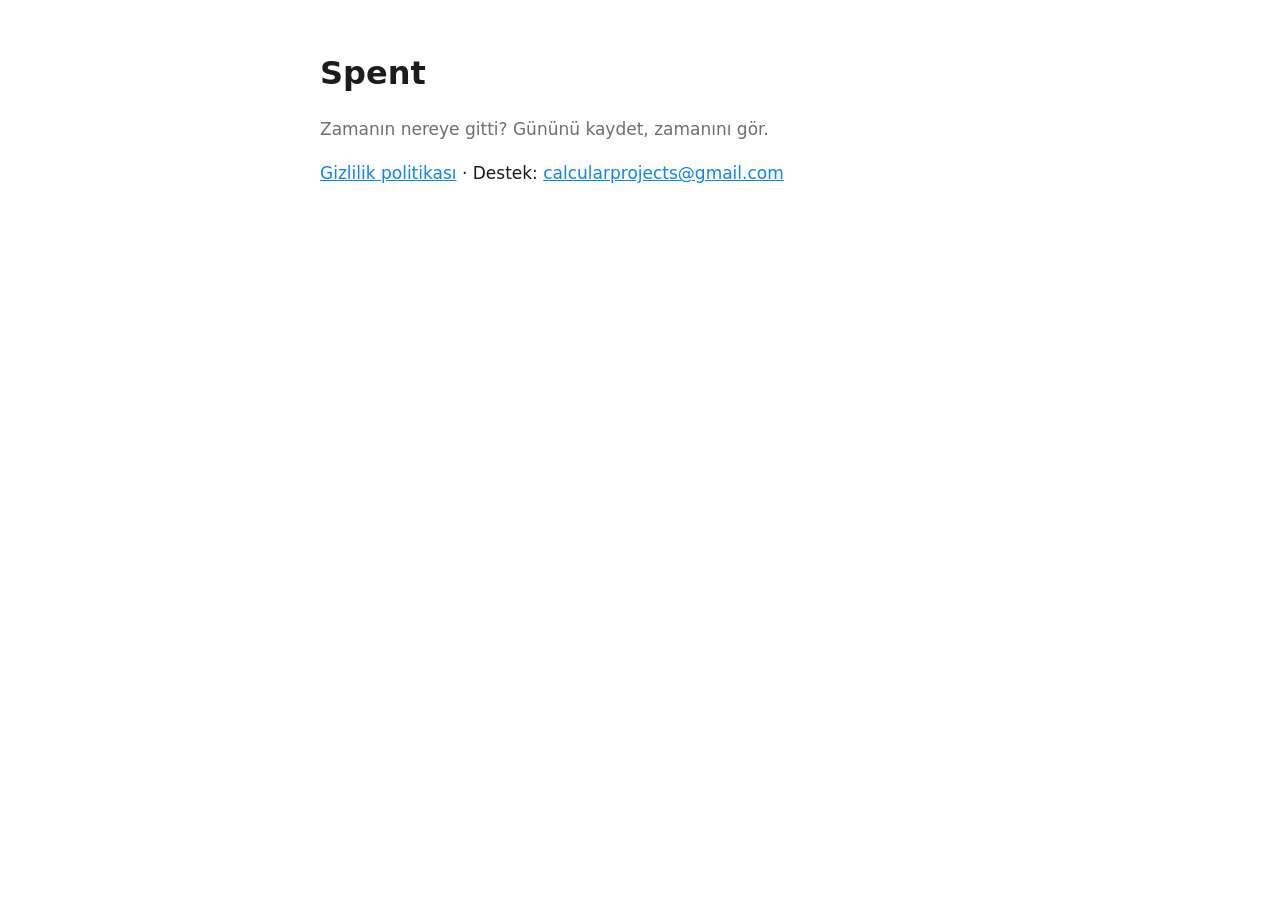
==== index.html @ 439f2a18 "Create index.html" ====
<!doctype html>
<html lang="tr">
<head>
<meta charset="utf-8">
<meta name="viewport" content="width=device-width, initial-scale=1">
<title>Spent</title>
<style>
body{font:17px/1.6 -apple-system,system-ui,sans-serif;max-width:640px;margin:48px auto;padding:0 20px;color:#1c1c1e}
h1{font-size:32px;margin-bottom:4px}a{color:#0a84ff}.m{color:#6e6e73}
@media (prefers-color-scheme:dark){body{background:#1c1c1e;color:#f2f2f7}.m{color:#98989d}}
</style>
</head>
<body>
<h1>Spent</h1>
<p class="m">Zamanın nereye gitti? Gününü kaydet, zamanını gör.</p>
<p><a href="privacy.html">Gizlilik politikası</a> · Destek: <a href="mailto:calcularprojects@gmail.com">calcularprojects@gmail.com</a></p>
</body>
</html>
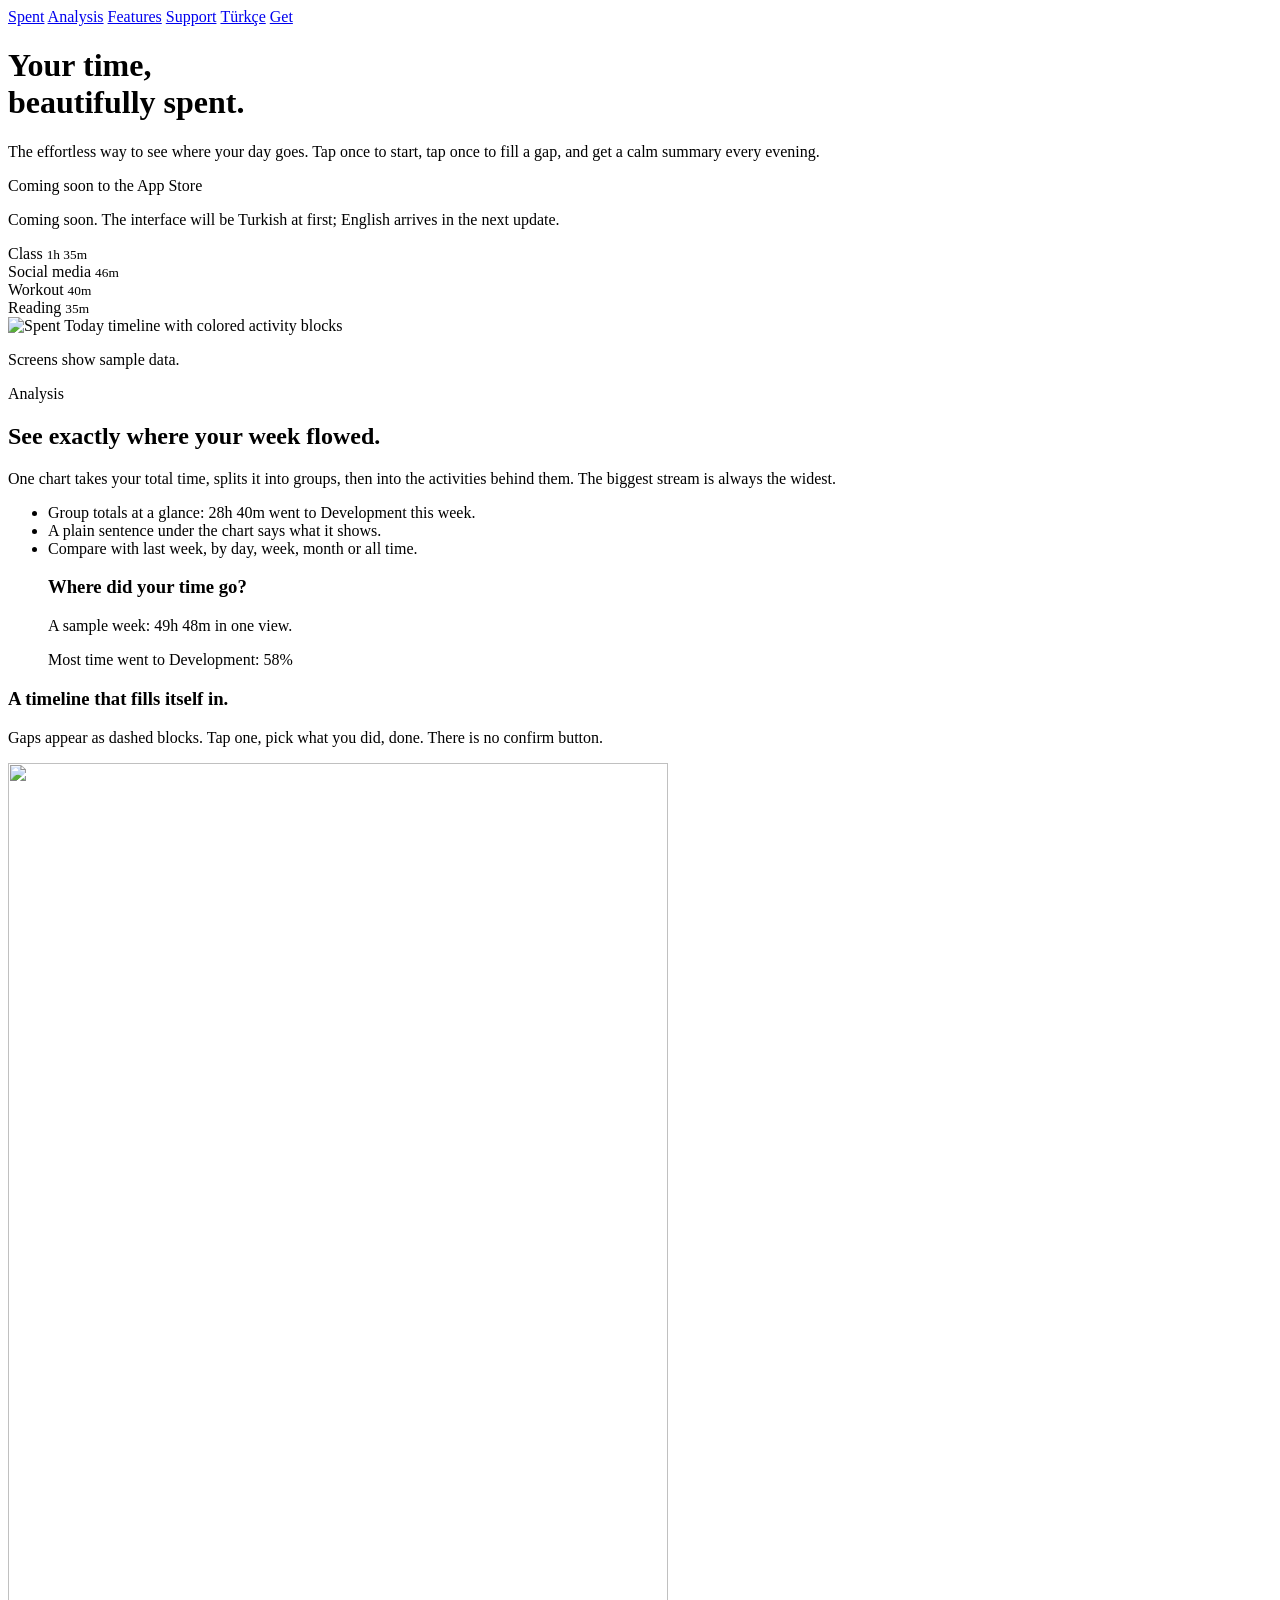
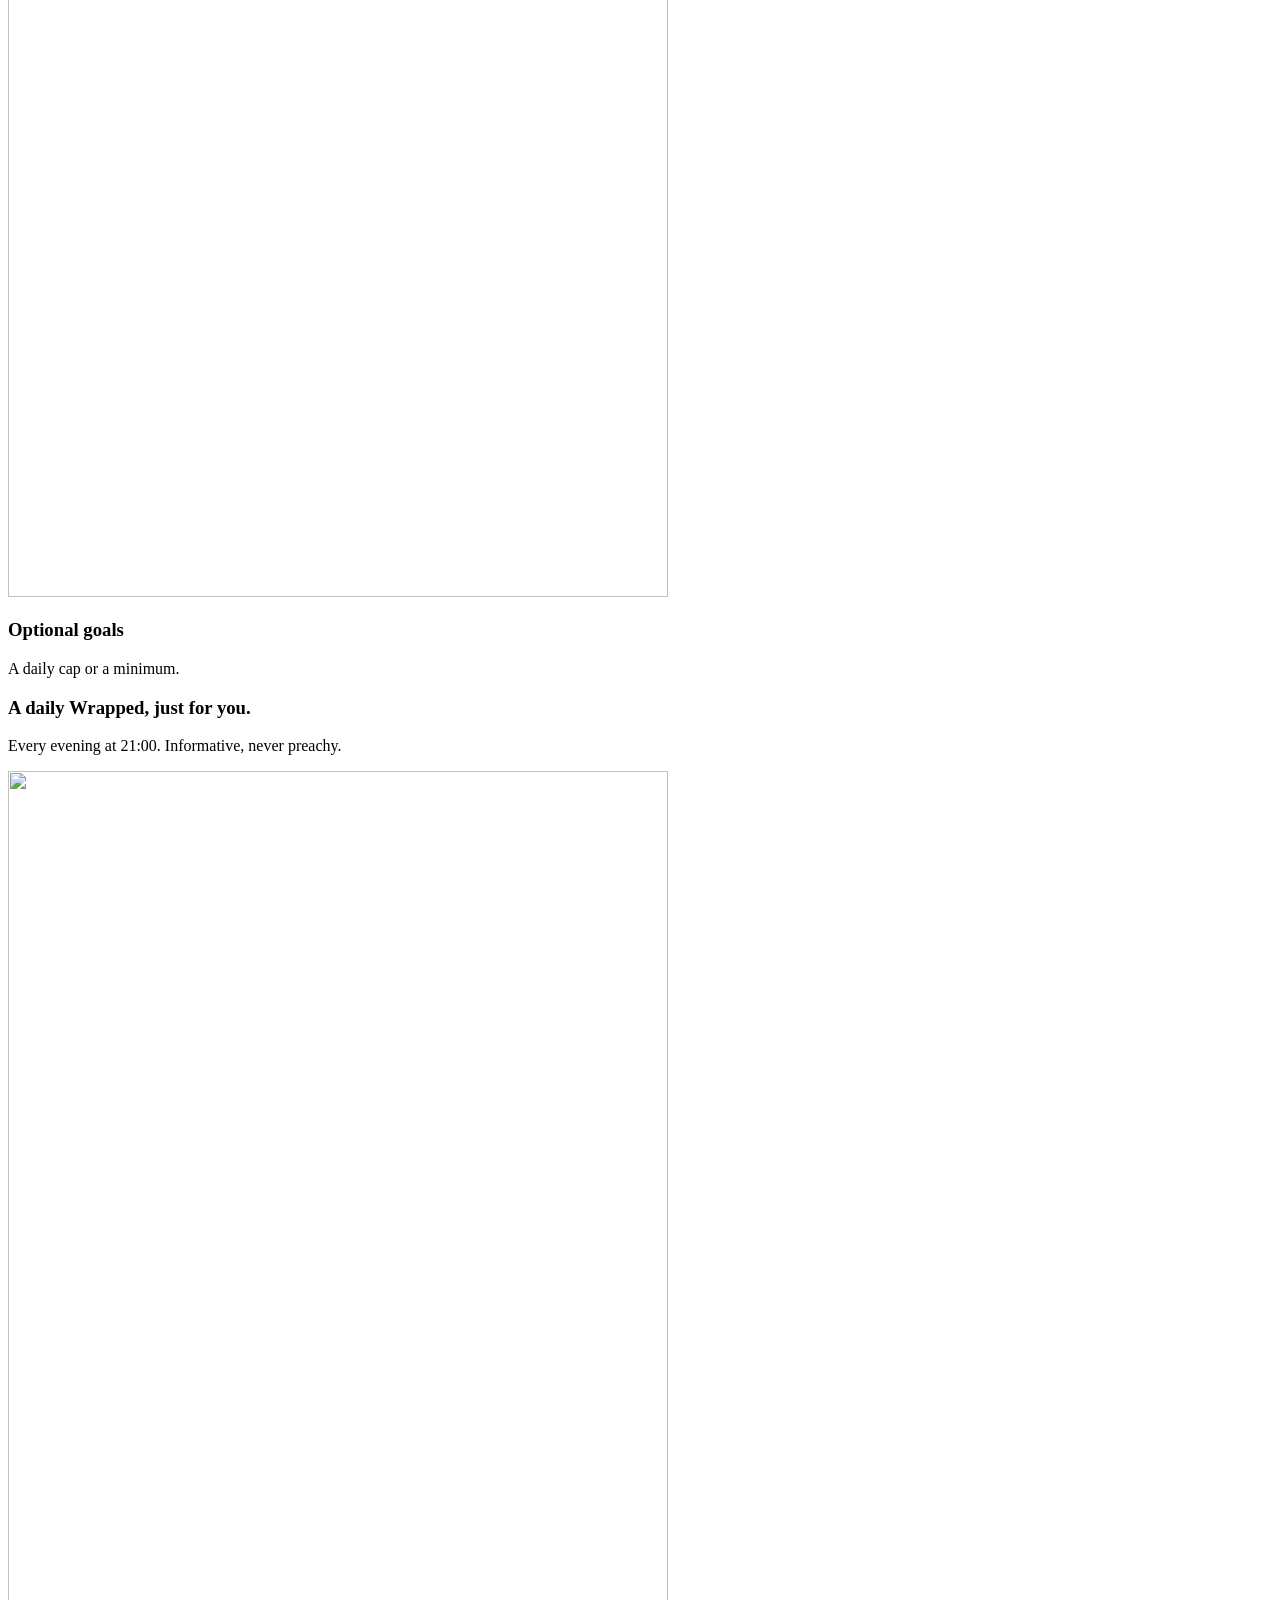
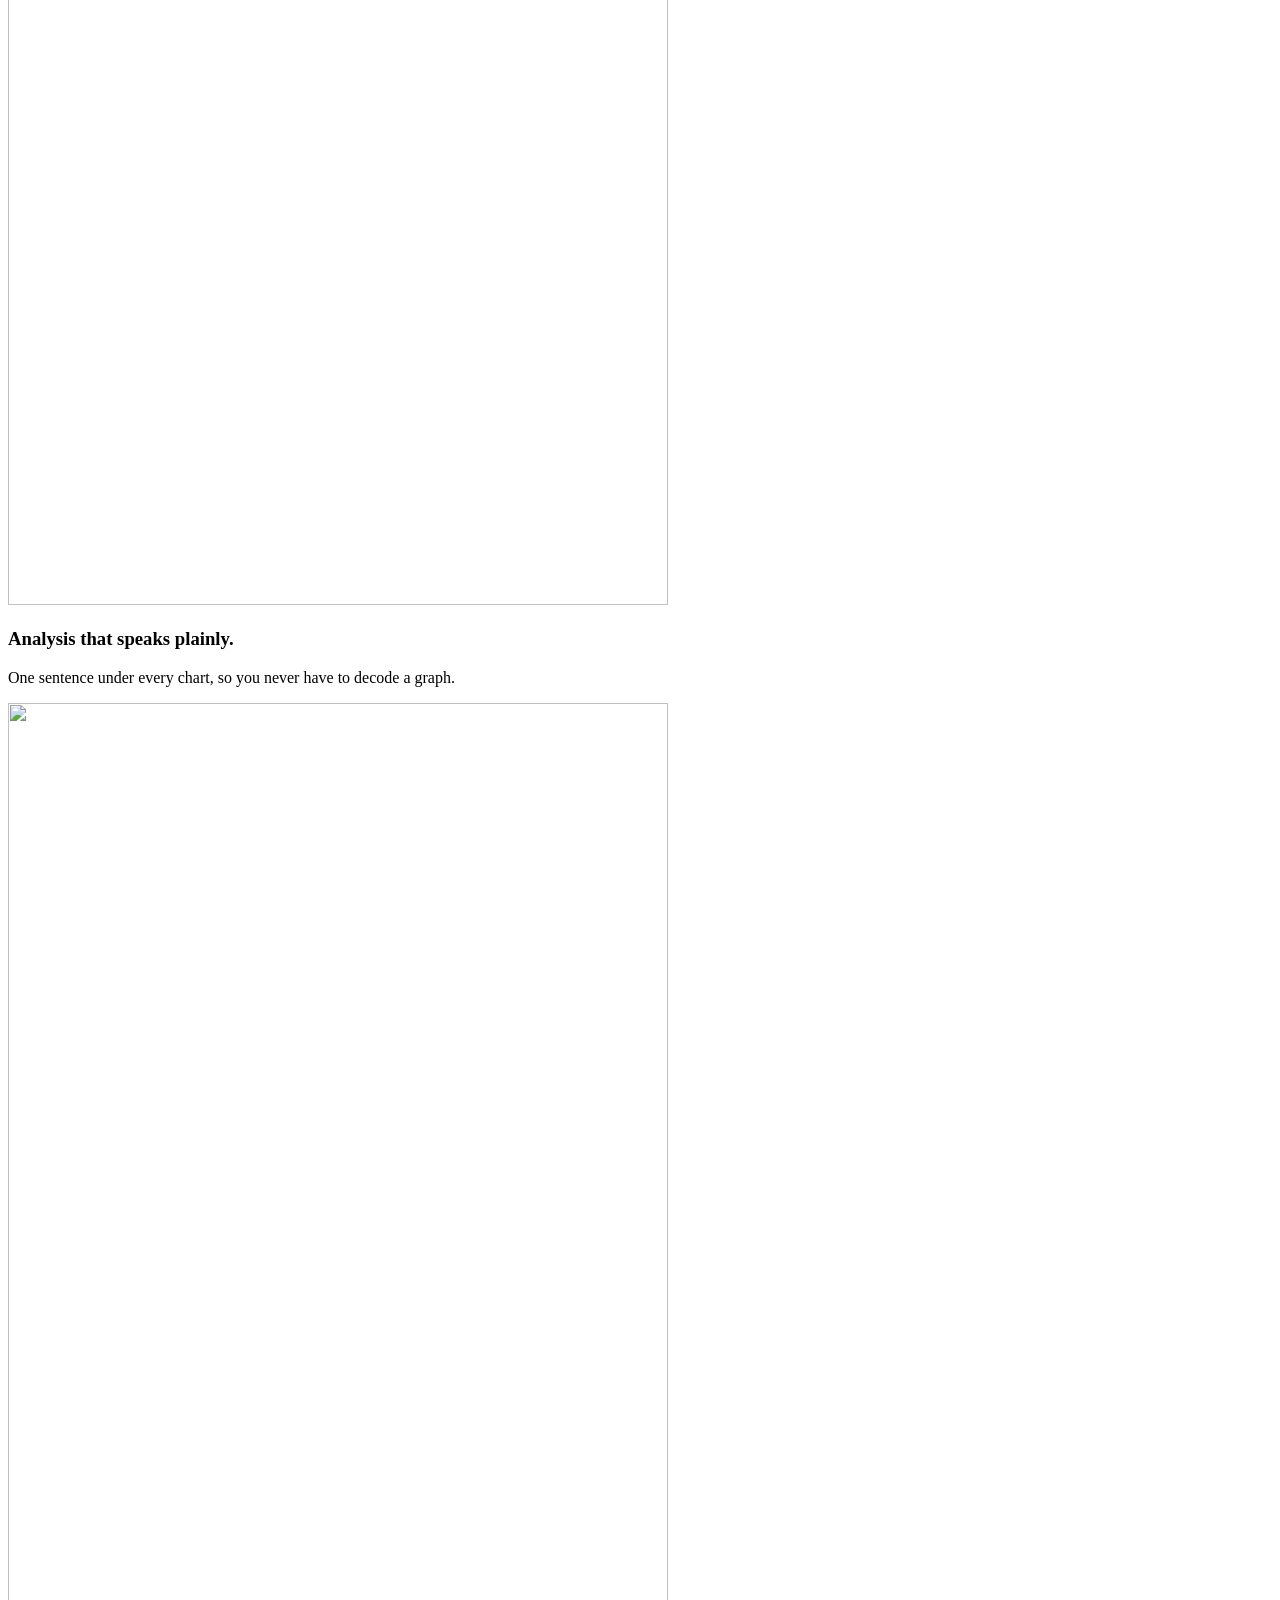
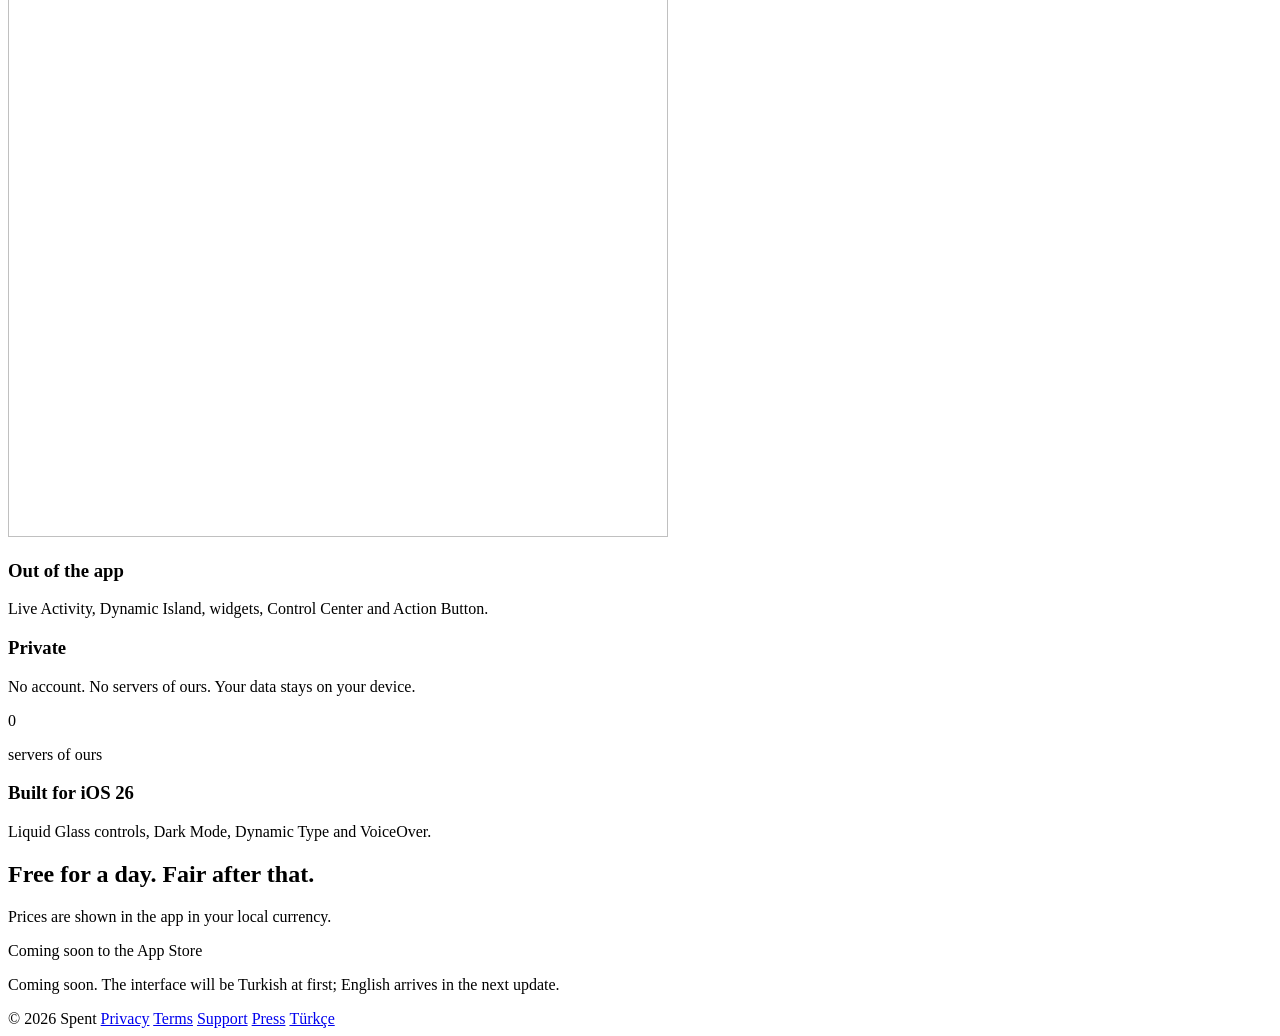
==== commit 440f3253: "Add files via upload" ====
--- a/index.html
+++ b/index.html
@@ -1,18 +1,104 @@
 <!doctype html>
-<html lang="tr">
+<html lang="en">
 <head>
 <meta charset="utf-8">
-<meta name="viewport" content="width=device-width, initial-scale=1">
-<title>Spent</title>
-<style>
-body{font:17px/1.6 -apple-system,system-ui,sans-serif;max-width:640px;margin:48px auto;padding:0 20px;color:#1c1c1e}
-h1{font-size:32px;margin-bottom:4px}a{color:#0a84ff}.m{color:#6e6e73}
-@media (prefers-color-scheme:dark){body{background:#1c1c1e;color:#f2f2f7}.m{color:#98989d}}
-</style>
+<meta name="viewport" content="width=device-width,initial-scale=1,viewport-fit=cover">
+<title>Spent: where did your time go?</title>
+<meta name="description" content="Spent is an iOS time tracker. Log your day in one tap, then see where your time went in a calm daily summary. No account, no servers, no judgment.">
+<meta name="theme-color" content="#f2f2f7" media="(prefers-color-scheme: light)">
+<meta name="theme-color" content="#000000" media="(prefers-color-scheme: dark)">
+
+<link rel="canonical" href="https://foxq87.github.io/spent-site/">
+<link rel="alternate" hreflang="en" href="https://foxq87.github.io/spent-site/">
+<link rel="alternate" hreflang="tr" href="https://foxq87.github.io/spent-site/tr/">
+<link rel="alternate" hreflang="x-default" href="https://foxq87.github.io/spent-site/">
+<link rel="icon" href="/spent-site/favicon.ico" sizes="48x48">
+<link rel="icon" href="/spent-site/icon-192.png" type="image/png" sizes="192x192">
+<link rel="apple-touch-icon" href="/spent-site/apple-touch-icon.png">
+<meta property="og:type" content="website">
+<meta property="og:site_name" content="Spent">
+<meta property="og:title" content="Spent: where did your time go?">
+<meta property="og:description" content="Spent is an iOS time tracker. Log your day in one tap, then see where your time went in a calm daily summary. No account, no servers, no judgment.">
+<meta property="og:url" content="https://foxq87.github.io/spent-site/">
+<meta property="og:image" content="https://foxq87.github.io/spent-site/og-en.png">
+<meta property="og:image:width" content="1200">
+<meta property="og:image:height" content="630">
+<meta property="og:locale" content="en_US">
+<meta name="twitter:card" content="summary_large_image">
+<meta name="twitter:title" content="Spent: where did your time go?">
+<meta name="twitter:description" content="Spent is an iOS time tracker. Log your day in one tap, then see where your time went in a calm daily summary. No account, no servers, no judgment.">
+<meta name="twitter:image" content="https://foxq87.github.io/spent-site/og-en.png">
+
+<link rel="stylesheet" href="/spent-site/style.css">
+
 </head>
-<body>
-<h1>Spent</h1>
-<p class="m">Zamanın nereye gitti? Gününü kaydet, zamanını gör.</p>
-<p><a href="privacy.html">Gizlilik politikası</a> · Destek: <a href="mailto:calcularprojects@gmail.com">calcularprojects@gmail.com</a></p>
+<body class="">
+<nav class="nav" aria-label="Main">
+<a class="brand" href="/spent-site/">Spent</a>
+<a class="lnk" href="/spent-site/#flow">Analysis</a>
+<a class="lnk" href="/spent-site/#features">Features</a>
+<a class="lnk" href="/spent-site/support.html">Support</a>
+<a class="lang" href="/spent-site/tr/" hreflang="tr" lang="tr" data-lang="tr">Türkçe</a>
+<a class="pill" href="/spent-site/#pricing">Get</a>
+</nav>
+<div class="wrap">
+<header class="hero">
+ <h1>Your time,<br><span>beautifully spent.</span></h1>
+ <p class="sub">The effortless way to see where your day goes. Tap once to start, tap once to fill a gap, and get a calm summary every evening.</p>
+ <span class="cta soon" role="note">Coming soon to the App Store</span><p class="note">Coming soon. The interface will be Turkish at first; English arrives in the next update.</p>
+</header>
+<div class="stage">
+ <div class="chip c1">Class <small>1h 35m</small></div><div class="chip c2">Social media <small>46m</small></div><div class="chip c3">Workout <small>40m</small></div><div class="chip c4">Reading <small>35m</small></div>
+ <div class="phone"><img src="/spent-site/img/1-today.png" width="660" height="1434" alt="Spent Today timeline with colored activity blocks" fetchpriority="high"></div>
+</div>
+<p class="note">Screens show sample data.</p>
+
+<section class="flow" id="flow">
+ <div>
+  <div class="eyebrow">Analysis</div>
+  <h2>See exactly where your week flowed.</h2>
+  <p>One chart takes your total time, splits it into groups, then into the activities behind them. The biggest stream is always the widest.</p>
+  <ul><li><i style="background:#5E5CE6"></i>Group totals at a glance: 28h 40m went to Development this week.</li><li><i style="background:#FF7A00"></i>A plain sentence under the chart says what it shows.</li><li><i style="background:#30B158"></i>Compare with last week, by day, week, month or all time.</li></ul>
+ </div>
+ <figure class="flowfig">
+  <h3>Where did your time go?</h3>
+  <p class="figsub">A sample week: 49h 48m in one view.</p>
+  <div id="sankey" role="img" aria-label="Flow chart of a sample week: 49h 48m total. Development 28h 40m (Coding 14h, Class 11h 05m, Reading 3h 35m). Screen 16h 28m (Social media). Health 4h 40m (Workout)."></div>
+  <div class="figsum">Most time went to Development: 58%</div>
+ </figure>
+</section>
+
+<section class="grid" id="features">
+ <div class="card s4"><h3>A timeline that fills itself in.</h3><p>Gaps appear as dashed blocks. Tap one, pick what you did, done. There is no confirm button.</p><img class="shot" src="/spent-site/img/1-today.png" width="660" height="1434" loading="lazy" alt="" style="right:40px"></div>
+ <div class="card s2"><h3>Optional goals</h3><p>A daily cap or a minimum.</p><div class="ring" data-t="1h 02m" role="img" aria-label="Progress ring, 1 hour 2 minutes"></div><div class="dotsrow" aria-hidden="true"><i></i><i></i><i class="g"></i><i></i><i class="g"></i><i></i><i class="o"></i></div></div>
+ <div class="card dark s3"><h3>A daily Wrapped, just for you.</h3><p>Every evening at 21:00. Informative, never preachy.</p><img class="shot" src="/spent-site/img/4-wrapped.png" width="660" height="1434" loading="lazy" alt=""></div>
+ <div class="card s3"><h3>Analysis that speaks plainly.</h3><p>One sentence under every chart, so you never have to decode a graph.</p><img class="shot" src="/spent-site/img/3-analysis.png" width="660" height="1434" loading="lazy" alt=""></div>
+ <div class="card s2"><h3>Out of the app</h3><p>Live Activity, Dynamic Island, widgets, Control Center and Action Button.</p></div>
+ <div class="card s2"><h3>Private</h3><p>No account. No servers of ours. Your data stays on your device.</p><div class="big">0</div><p>servers of ours</p></div>
+ <div class="card s2"><h3>Built for iOS 26</h3><p>Liquid Glass controls, Dark Mode, Dynamic Type and VoiceOver.</p></div>
+</section>
+
+<section class="price" id="pricing"><h2>Free for a day. Fair after that.</h2>
+ <p>Prices are shown in the app in your local currency.</p>
+ 
+ <span class="cta soon" role="note">Coming soon to the App Store</span><p class="note">Coming soon. The interface will be Turkish at first; English arrives in the next update.</p></section>
+</div><script>window.SPENT_FLOW={"h": "h", "m": "m", "total": "TOTAL", "groups": [{"n": "Development", "c": "#5E5CE6", "a": [{"n": "Coding", "m": 840, "c": "#5E5CE6"}, {"n": "Class", "m": 665, "c": "#0A84FF"}, {"n": "Reading", "m": 215, "c": "#AF52DE"}]}, {"n": "Screen", "c": "#FF7A00", "a": [{"n": "Social media", "m": 988, "c": "#FF7A00"}]}, {"n": "Health", "c": "#30B158", "a": [{"n": "Workout", "m": 280, "c": "#30B158"}]}]};</script>
+<script src="/spent-site/sankey.js" defer></script>
+<footer class="foot"><div class="footin">
+<span>© 2026 Spent</span>
+<a href="/spent-site/privacy.html">Privacy</a>
+<a href="/spent-site/terms.html">Terms</a>
+<a href="/spent-site/support.html">Support</a>
+<a href="/spent-site/press/">Press</a>
+<a href="/spent-site/tr/" hreflang="tr" lang="tr" data-lang="tr">Türkçe</a>
+</div></footer>
+<script>
+(function(){try{
+var l=document.querySelectorAll('[data-lang]');
+for(var i=0;i<l.length;i++)l[i].addEventListener('click',function(){localStorage.setItem('spent.lang',this.getAttribute('data-lang'))});
+var ch=localStorage.getItem('spent.lang');
+if(location.pathname==='/spent-site/'&&!ch&&/^tr\b/i.test(navigator.language||''))location.replace('/spent-site/tr/'+location.hash);
+}catch(x){}})();
+</script>
 </body>
 </html>
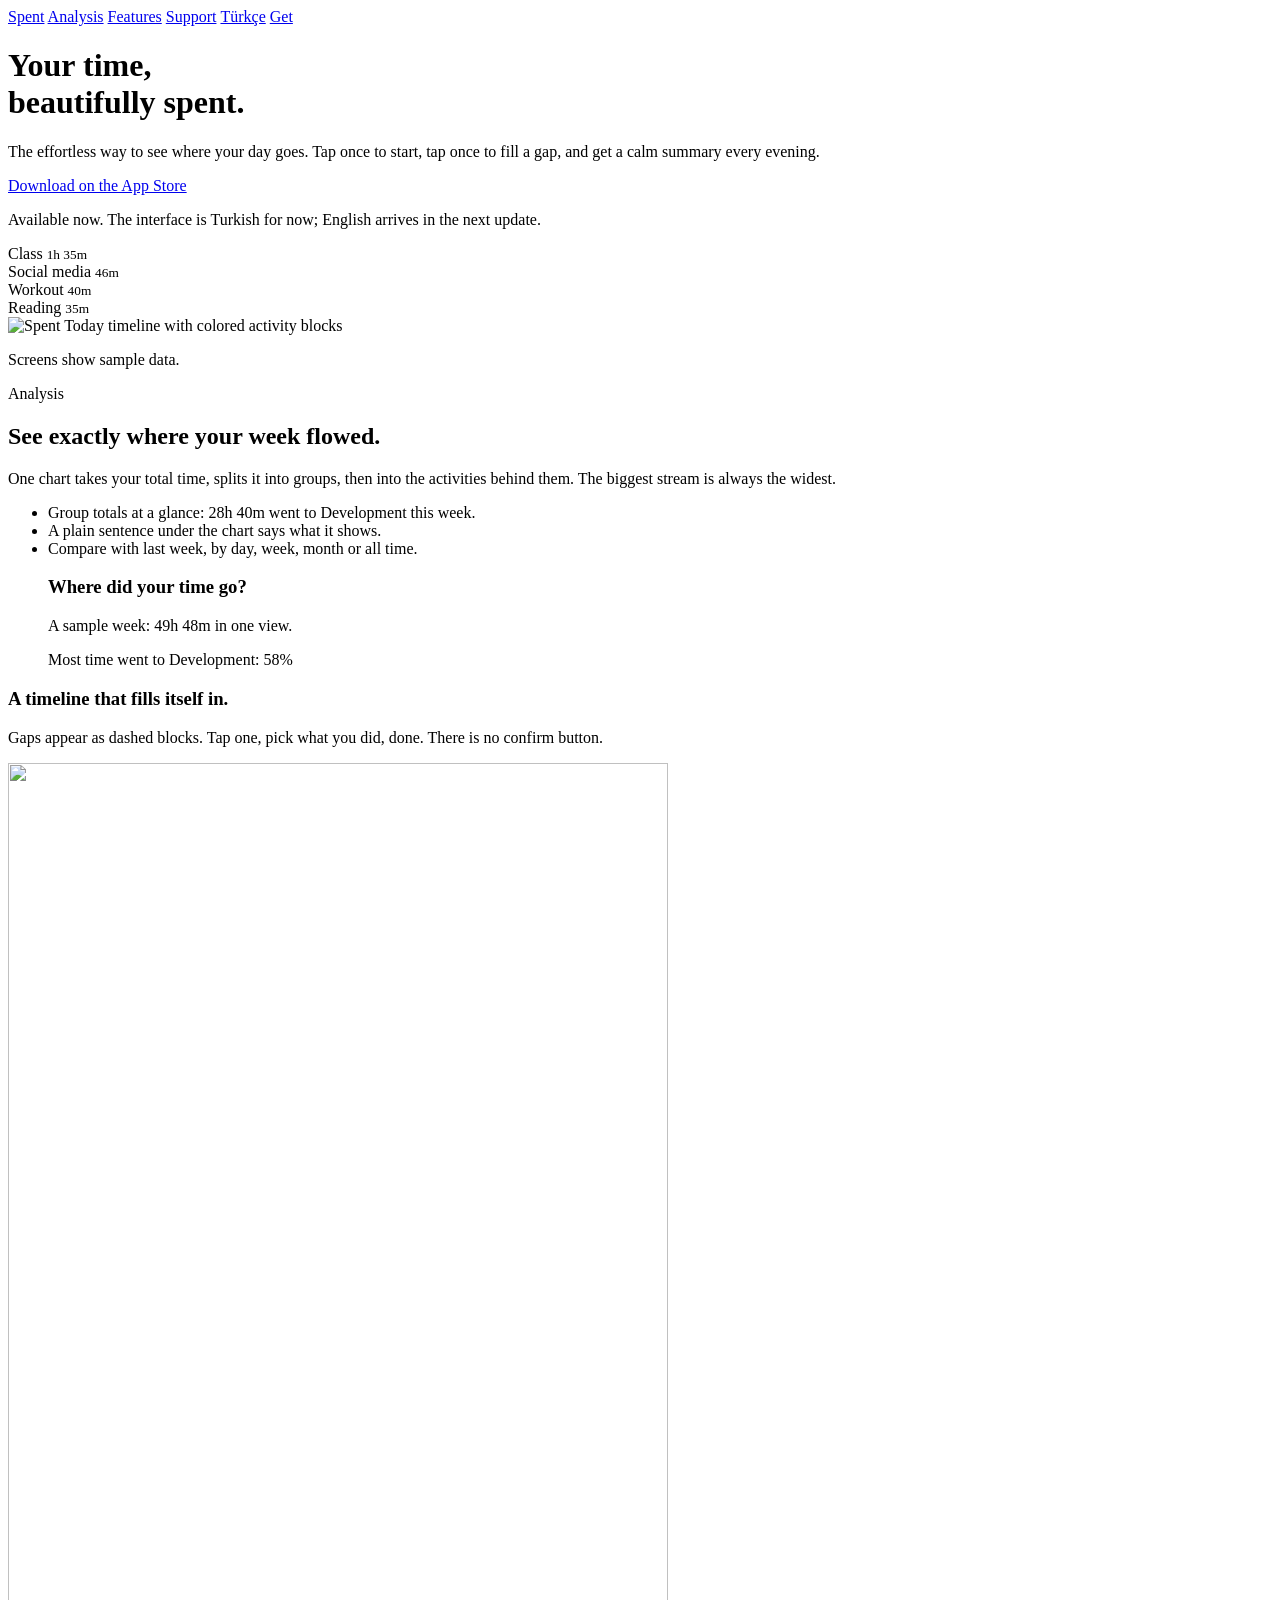
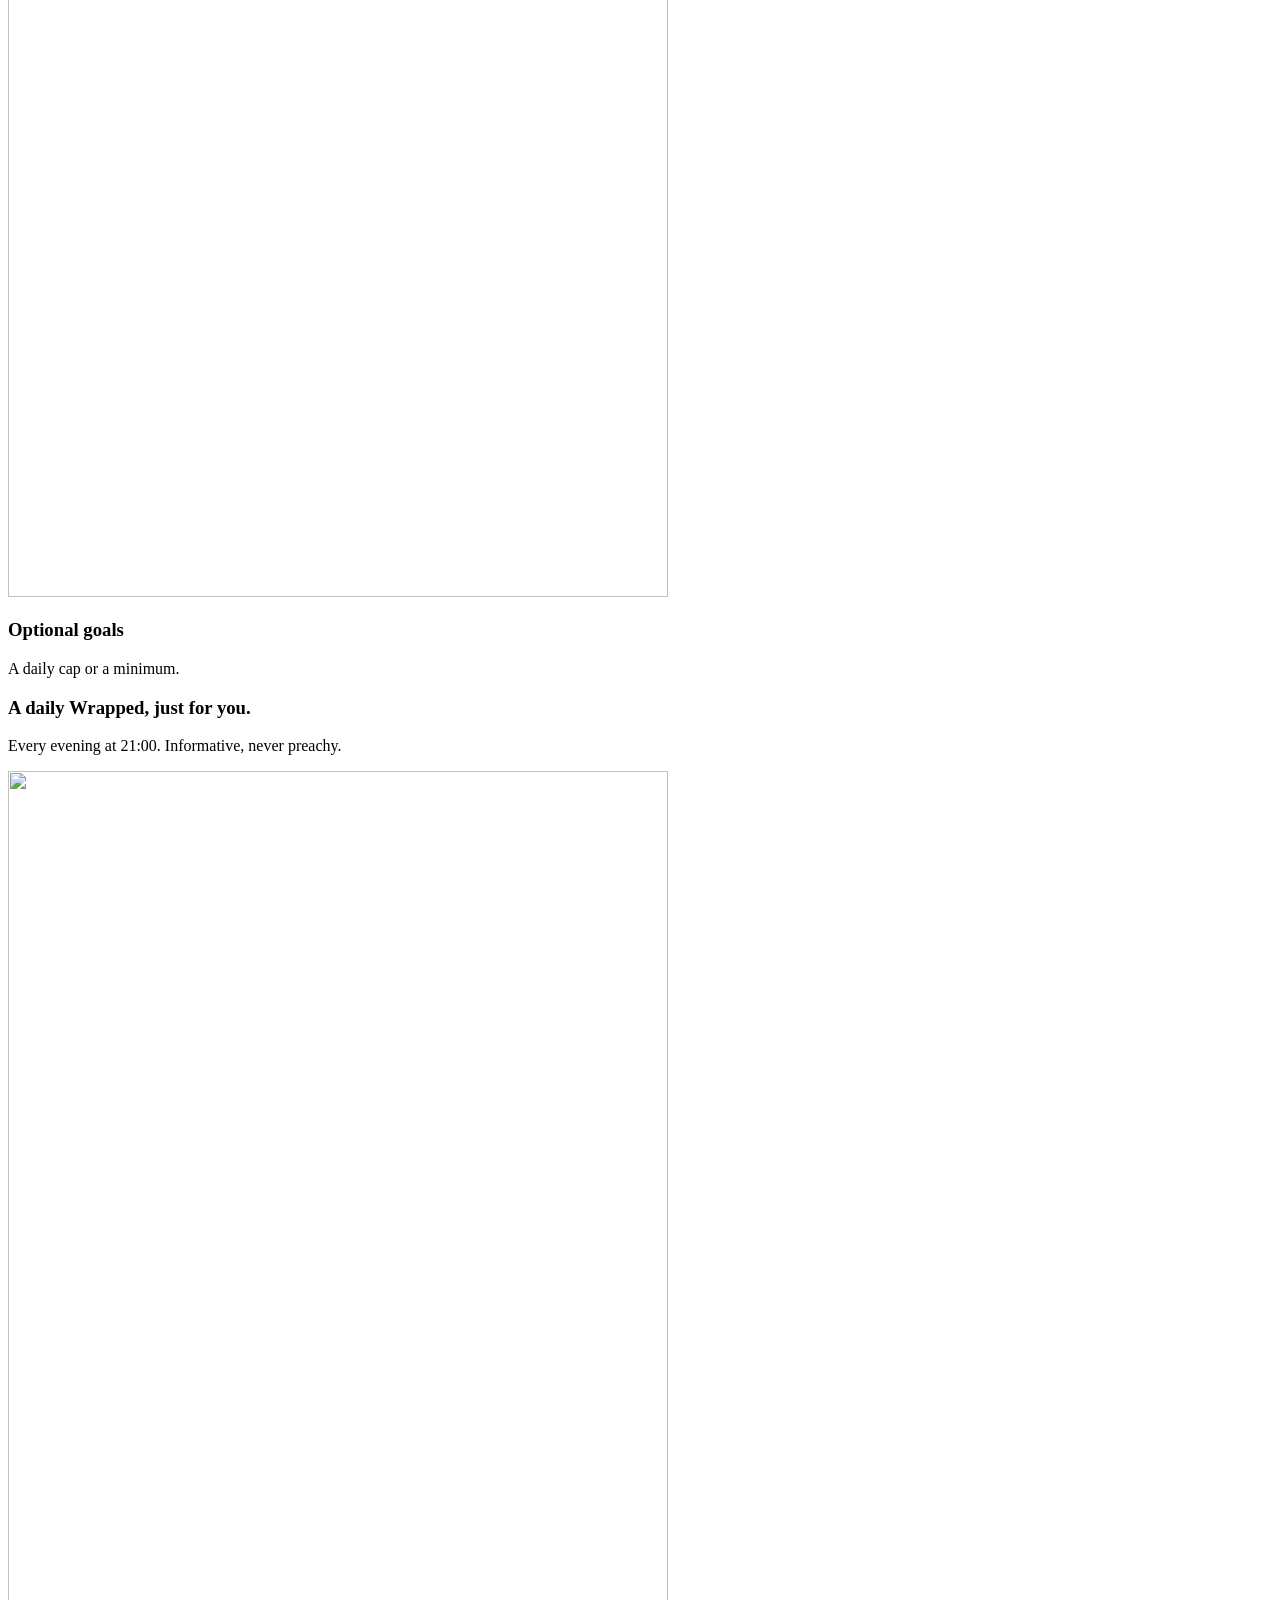
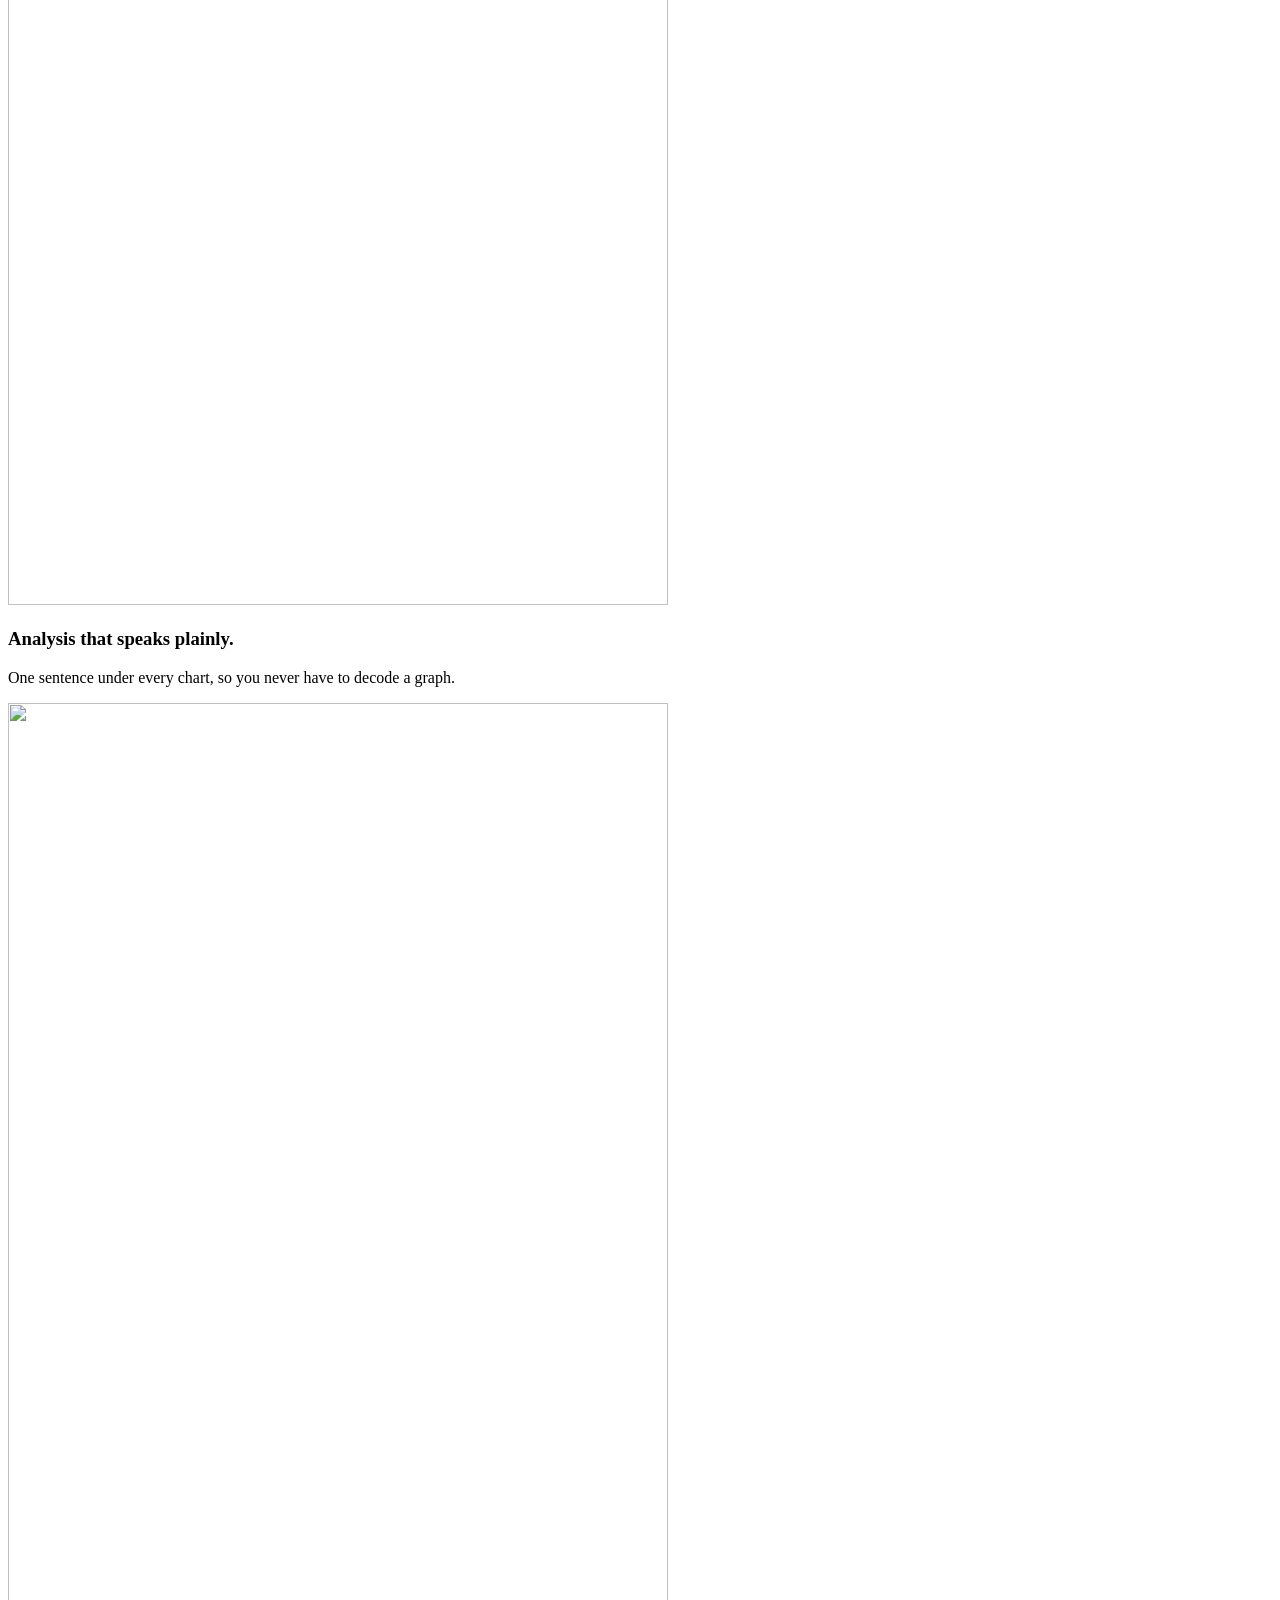
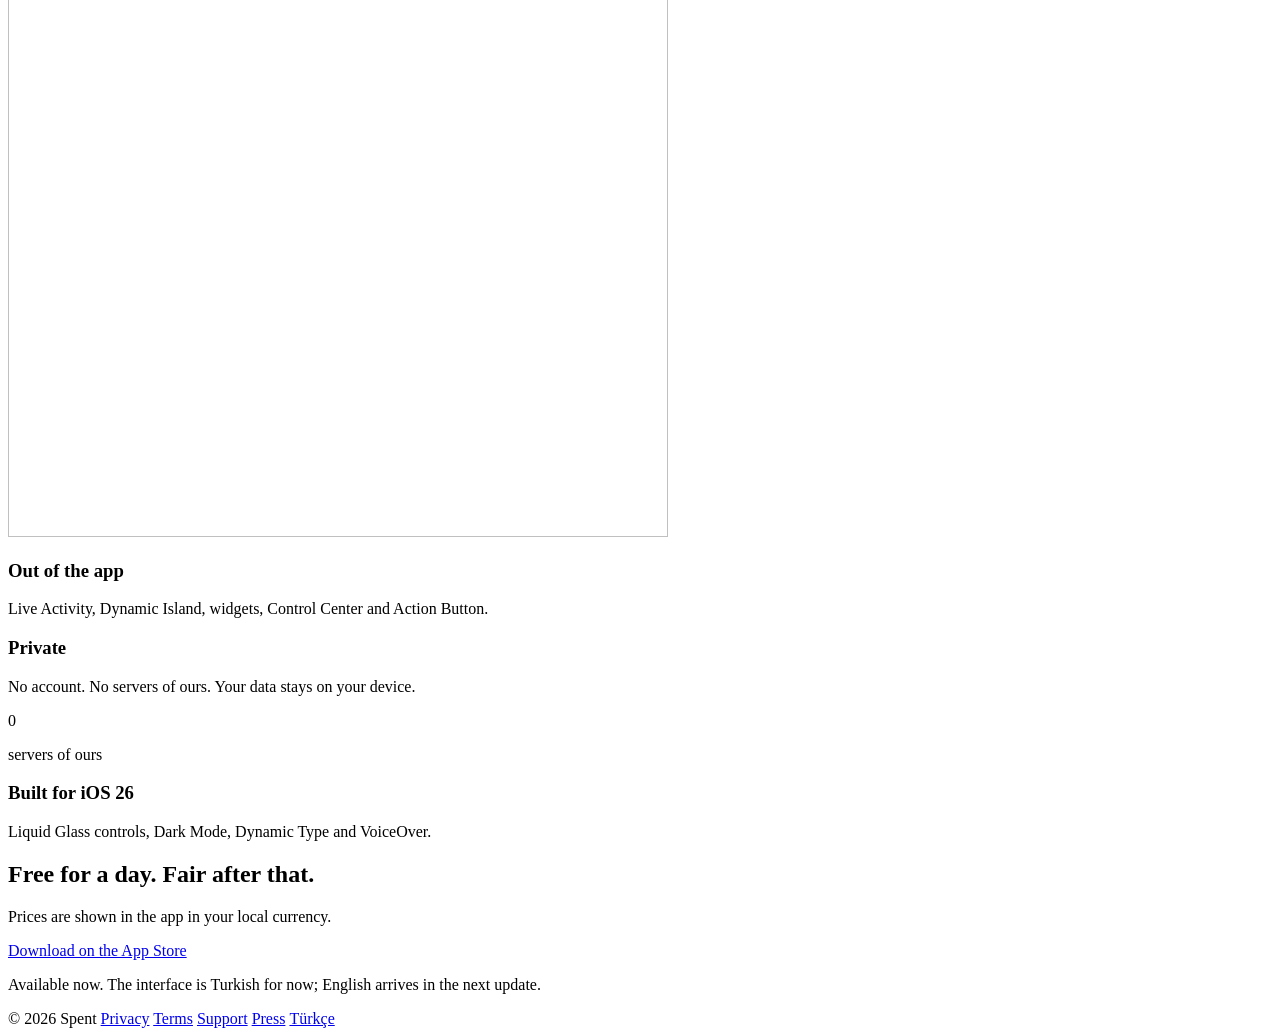
==== commit e61b6bef: "Add files via upload" ====
--- a/index.html
+++ b/index.html
@@ -28,7 +28,7 @@
 <meta name="twitter:title" content="Spent: where did your time go?">
 <meta name="twitter:description" content="Spent is an iOS time tracker. Log your day in one tap, then see where your time went in a calm daily summary. No account, no servers, no judgment.">
 <meta name="twitter:image" content="https://foxq87.github.io/spent-site/og-en.png">
-
+<meta name="apple-itunes-app" content="app-id=6820194893">
 <link rel="stylesheet" href="/spent-site/style.css">
 
 </head>
@@ -39,13 +39,13 @@
 <a class="lnk" href="/spent-site/#features">Features</a>
 <a class="lnk" href="/spent-site/support.html">Support</a>
 <a class="lang" href="/spent-site/tr/" hreflang="tr" lang="tr" data-lang="tr">Türkçe</a>
-<a class="pill" href="/spent-site/#pricing">Get</a>
+<a class="pill" href="https://apps.apple.com/tr/app/spent-view-your-life/id6820194893">Get</a>
 </nav>
 <div class="wrap">
 <header class="hero">
  <h1>Your time,<br><span>beautifully spent.</span></h1>
  <p class="sub">The effortless way to see where your day goes. Tap once to start, tap once to fill a gap, and get a calm summary every evening.</p>
- <span class="cta soon" role="note">Coming soon to the App Store</span><p class="note">Coming soon. The interface will be Turkish at first; English arrives in the next update.</p>
+ <a class="cta" href="https://apps.apple.com/tr/app/spent-view-your-life/id6820194893">Download on the App Store</a><p class="note">Available now. The interface is Turkish for now; English arrives in the next update.</p>
 </header>
 <div class="stage">
  <div class="chip c1">Class <small>1h 35m</small></div><div class="chip c2">Social media <small>46m</small></div><div class="chip c3">Workout <small>40m</small></div><div class="chip c4">Reading <small>35m</small></div>
@@ -81,7 +81,7 @@
 <section class="price" id="pricing"><h2>Free for a day. Fair after that.</h2>
  <p>Prices are shown in the app in your local currency.</p>
  
- <span class="cta soon" role="note">Coming soon to the App Store</span><p class="note">Coming soon. The interface will be Turkish at first; English arrives in the next update.</p></section>
+ <a class="cta" href="https://apps.apple.com/tr/app/spent-view-your-life/id6820194893">Download on the App Store</a><p class="note">Available now. The interface is Turkish for now; English arrives in the next update.</p></section>
 </div><script>window.SPENT_FLOW={"h": "h", "m": "m", "total": "TOTAL", "groups": [{"n": "Development", "c": "#5E5CE6", "a": [{"n": "Coding", "m": 840, "c": "#5E5CE6"}, {"n": "Class", "m": 665, "c": "#0A84FF"}, {"n": "Reading", "m": 215, "c": "#AF52DE"}]}, {"n": "Screen", "c": "#FF7A00", "a": [{"n": "Social media", "m": 988, "c": "#FF7A00"}]}, {"n": "Health", "c": "#30B158", "a": [{"n": "Workout", "m": 280, "c": "#30B158"}]}]};</script>
 <script src="/spent-site/sankey.js" defer></script>
 <footer class="foot"><div class="footin">
